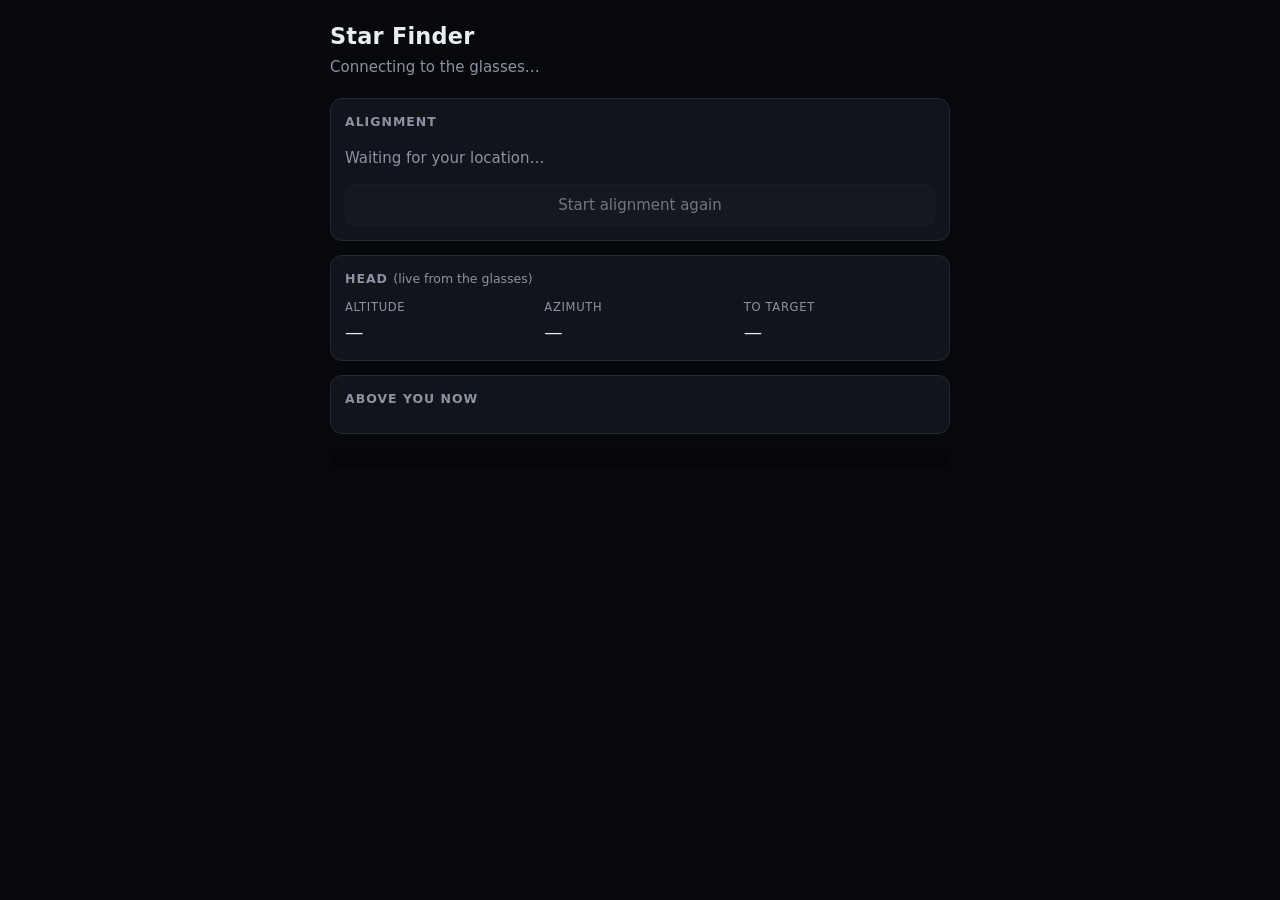
==== plugins/web/star-finder/index.html @ 6e03caa5 "Add Star Finder: point the glasses at a star A paired app. The phone knows where the sky is, the gla" ====
<!doctype html>
<html lang="en">
<head>
  <meta charset="utf-8">
  <meta name="viewport" content="width=device-width,initial-scale=1">
  <meta http-equiv="Content-Security-Policy"
        content="default-src 'self'; script-src 'self'; style-src 'self'; img-src 'self' data:; connect-src 'none'; object-src 'none'; frame-src 'none'; base-uri 'none'">
  <title>Star Finder</title>
  <link rel="stylesheet" href="style.css">
</head>
<body>
  <main>
    <header>
      <h1>Star Finder</h1>
      <p id="state">Connecting to the glasses…</p>
    </header>

    <section class="panel" id="alignment">
      <h2>Alignment</h2>
      <p class="muted" id="alignHint">Waiting for your location…</p>
      <ol class="steps" id="alignSteps"></ol>
      <button id="realign" disabled>Start alignment again</button>
    </section>

    <section class="panel">
      <h2>Head <span class="muted">(live from the glasses)</span></h2>
      <dl class="readout">
        <div><dt>Altitude</dt><dd id="headAlt">—</dd></div>
        <div><dt>Azimuth</dt><dd id="headAz">—</dd></div>
        <div><dt>To target</dt><dd id="headSep">—</dd></div>
      </dl>
    </section>

    <section class="panel">
      <h2>Above you now <span class="muted" id="visibleCount"></span></h2>
      <ul class="targets" id="targets"></ul>
    </section>

    <pre id="log"></pre>
  </main>
  <script type="module" src="plugin.js"></script>
</body>
</html>
---- plugins/web/star-finder/style.css ----
:root {
  color-scheme: dark;
  --bg: #07080c;
  --panel: #12141b;
  --line: #242833;
  --fg: #e9ecf2;
  --muted: #8b93a3;
  --accent: #8ab4ff;
  --good: #7ddc9a;
}

* { box-sizing: border-box; }

body {
  margin: 0;
  padding: 20px 16px 32px;
  background: var(--bg);
  color: var(--fg);
  font: 15px/1.5 system-ui, -apple-system, "Segoe UI", sans-serif;
}

main { max-width: 620px; margin: 0 auto; }

header { margin-bottom: 20px; }

h1 { font-size: 1.4rem; margin: 0 0 2px; letter-spacing: 0.01em; }

h2 {
  font-size: 0.78rem;
  text-transform: uppercase;
  letter-spacing: 0.08em;
  color: var(--muted);
  margin: 0 0 10px;
  font-weight: 600;
}

.muted { color: var(--muted); font-weight: 400; text-transform: none; letter-spacing: 0; }

#state { margin: 0; color: var(--muted); }
#state.ready { color: var(--good); }
#state.error { color: #ff9b9b; }

.panel {
  background: var(--panel);
  border: 1px solid var(--line);
  border-radius: 12px;
  padding: 14px;
  margin-bottom: 14px;
}

.steps { margin: 0 0 12px; padding-left: 20px; }
.steps li { margin-bottom: 4px; color: var(--muted); }
.steps li.active { color: var(--fg); font-weight: 600; }
.steps li.done { color: var(--good); }

.readout { display: flex; gap: 8px; margin: 0; }
.readout > div { flex: 1 1 0; min-width: 0; }
.readout dt { font-size: 0.72rem; color: var(--muted); text-transform: uppercase; letter-spacing: 0.06em; }
.readout dd {
  margin: 2px 0 0;
  font-size: 1.15rem;
  font-variant-numeric: tabular-nums;
  white-space: nowrap;
}

.targets { list-style: none; margin: 0; padding: 0; max-height: 44vh; overflow: auto; }

.targets li { border-bottom: 1px solid var(--line); }
.targets li:last-child { border-bottom: none; }

.targets button {
  display: flex;
  align-items: baseline;
  gap: 8px;
  width: 100%;
  min-height: 46px;
  padding: 8px 4px;
  border: none;
  background: none;
  color: var(--fg);
  font: inherit;
  text-align: left;
  cursor: pointer;
}

.targets button:hover .name { color: var(--accent); }
.targets button[aria-current="true"] .name { color: var(--accent); font-weight: 700; }
.targets .name { flex: 0 0 auto; }
.targets .where { flex: 1 1 auto; color: var(--muted); font-size: 0.82rem; }
.targets .pos {
  flex: 0 0 auto;
  color: var(--muted);
  font-size: 0.82rem;
  font-variant-numeric: tabular-nums;
}

#realign {
  min-height: 42px;
  width: 100%;
  padding: 0 14px;
  border: 1px solid var(--line);
  border-radius: 9px;
  background: #1a1d26;
  color: var(--fg);
  font: inherit;
  cursor: pointer;
}
#realign:hover:not(:disabled) { border-color: var(--accent); }
#realign:disabled { opacity: 0.45; cursor: default; }

pre {
  margin: 0;
  padding: 10px 12px;
  max-height: 22vh;
  overflow: auto;
  border-radius: 10px;
  background: #05060a;
  color: var(--muted);
  font-size: 11.5px;
  white-space: pre-wrap;
}
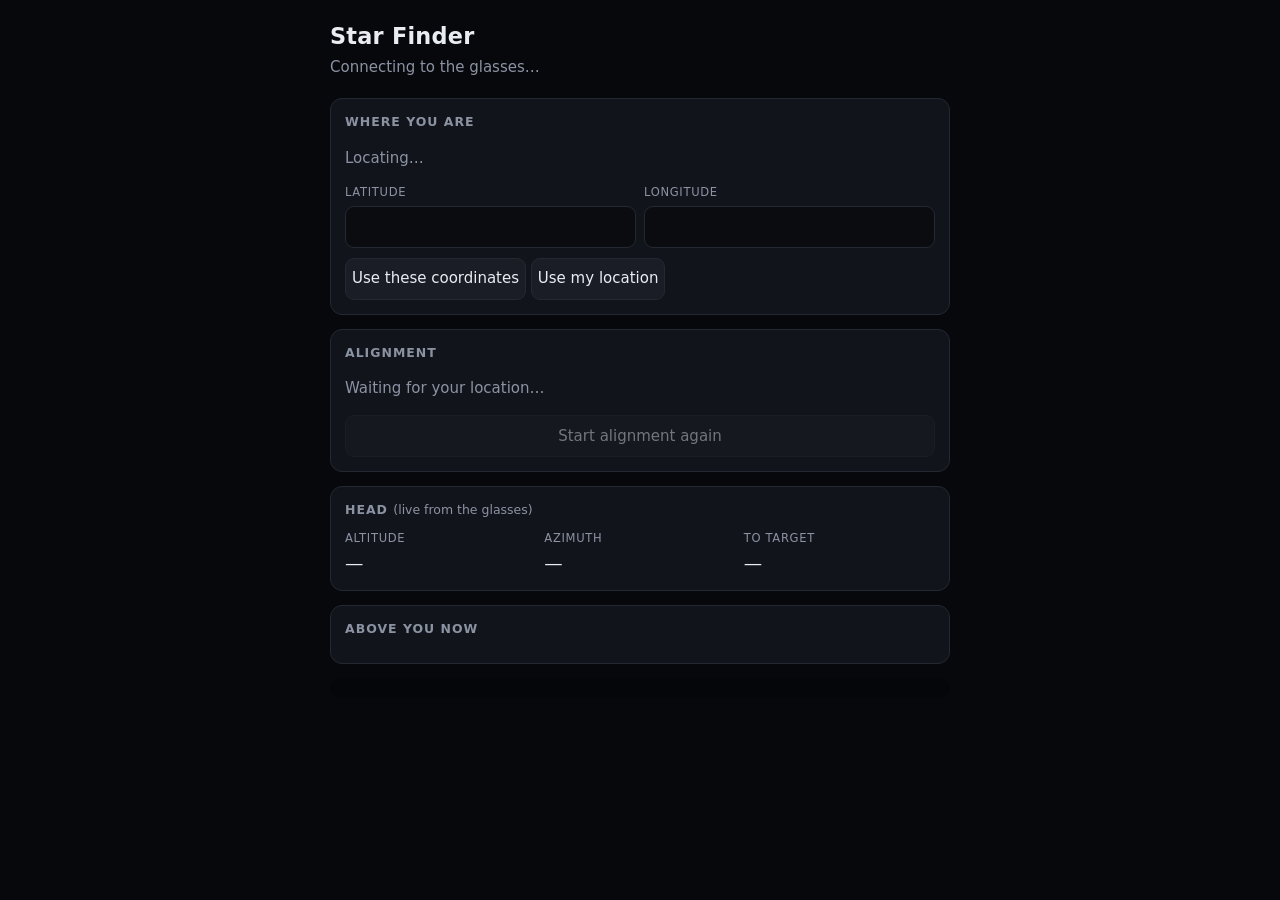
==== commit 63dcd891: "Star Finder: accept typed coordinates as well as the location Bridge Running the phone half under Br" ====
--- a/plugins/web/star-finder/index.html
+++ b/plugins/web/star-finder/index.html
@@ -14,6 +14,23 @@
       <h1>Star Finder</h1>
       <p id="state">Connecting to the glasses…</p>
     </header>
+
+    <section class="panel" id="location">
+      <h2>Where you are</h2>
+      <p class="muted" id="locationState">Locating…</p>
+      <div class="coords">
+        <label>Latitude
+          <input id="lat" type="number" step="0.0001" min="-90" max="90" inputmode="decimal">
+        </label>
+        <label>Longitude
+          <input id="lon" type="number" step="0.0001" min="-180" max="180" inputmode="decimal">
+        </label>
+      </div>
+      <div class="actions">
+        <button id="useManual">Use these coordinates</button>
+        <button id="retryLocate">Use my location</button>
+      </div>
+    </section>
 
     <section class="panel" id="alignment">
       <h2>Alignment</h2>
--- a/plugins/web/star-finder/style.css
+++ b/plugins/web/star-finder/style.css
@@ -94,6 +94,41 @@
   font-variant-numeric: tabular-nums;
 }
 
+.coords { display: flex; gap: 8px; margin-bottom: 10px; }
+.coords label {
+  flex: 1 1 0;
+  min-width: 0;
+  font-size: 0.72rem;
+  color: var(--muted);
+  text-transform: uppercase;
+  letter-spacing: 0.06em;
+}
+.coords input {
+  display: block;
+  width: 100%;
+  min-height: 42px;
+  margin-top: 4px;
+  padding: 0 10px;
+  border: 1px solid var(--line);
+  border-radius: 9px;
+  background: #0a0c0f;
+  color: var(--fg);
+  font: inherit;
+  font-variant-numeric: tabular-nums;
+}
+.coords input:focus { outline: none; border-color: var(--accent); }
+
+#location .actions button {
+  min-height: 42px;
+  border-radius: 9px;
+  border: 1px solid var(--line);
+  background: #1a1d26;
+  color: var(--fg);
+  font: inherit;
+  cursor: pointer;
+}
+#location .actions button:hover { border-color: var(--accent); }
+
 #realign {
   min-height: 42px;
   width: 100%;
